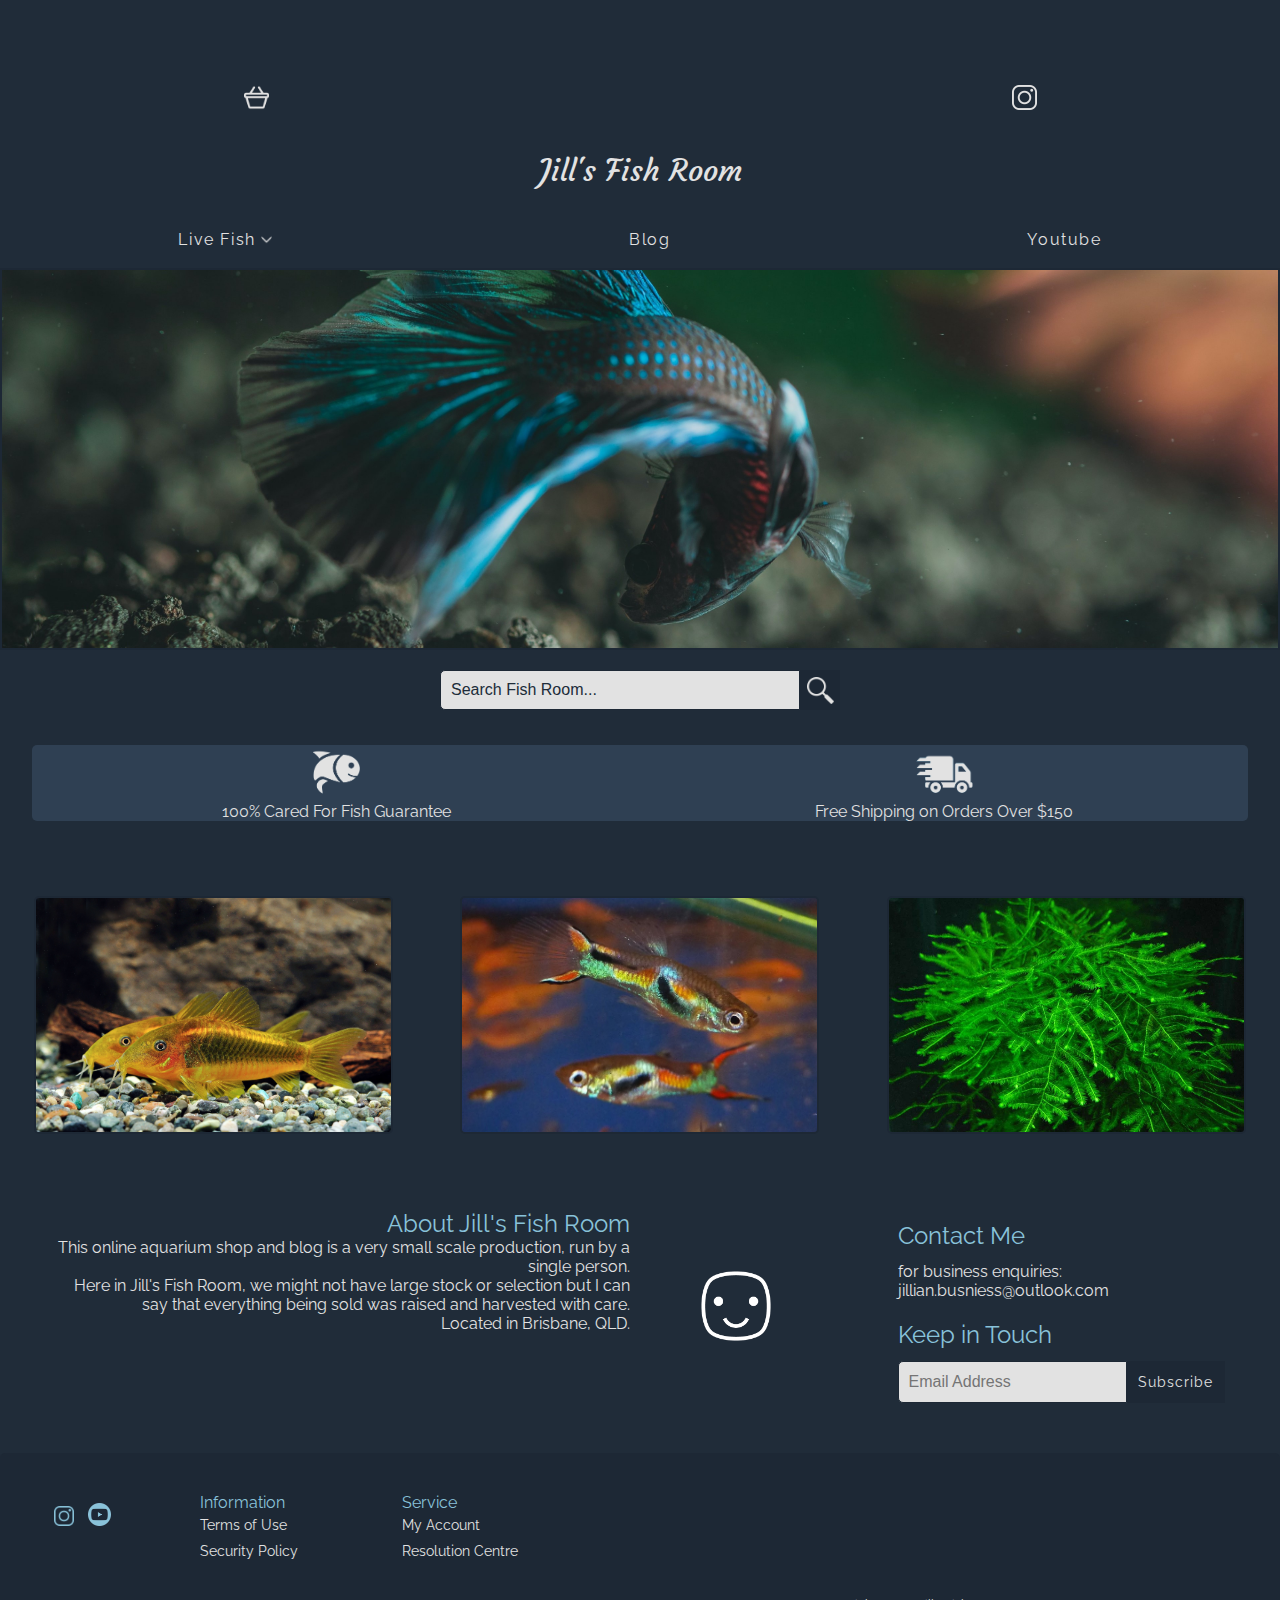
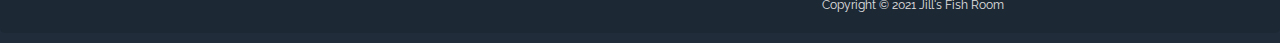
==== index.html @ 65fce7e0 "Website Progression" ====
<!DOCTYPE html>
<html lang="en" dir="ltr">
  <head>
    <meta name="viewport" content="width=device-width, initial-scale=1.0" />
    <meta charset="utf-8" />
    <title>Jill's Fish Room</title>
    <link rel="stylesheet" href="/styles.css" />
    <link rel="preconnect" href="https://fonts.gstatic.com" />
    <link
      href="https://fonts.googleapis.com/css2?family=Montserrat:wght@400;500&family=Raleway:wght@300;400;600;700&family=Courgette&family=Poiret+One&display=swap"
      rel="stylesheet"
    />
  </head>
  <body>
    <section class="main-header">
      <div class="header">
        <div class="header-left-icons">
          <a href="#" target="_blank"><button class="shopping-basket-button" name="shopping cart"></button></a>
        </div>
        <h1>Jill's Fish Room</h1>
        <div class="header-right-icons">
          <a href="https://www.instagram.com/jillsfishroom/" target="_blank"><button class="instagram-button" name="instagram"></button></a>
        </div>
      </div>
      <div class="header-links">
        <ul>
          <li>
            <a href="page2.html" target="_blank">Live Fish&nbsp;<img src="pics/drop-down.png" width="15px"></a>
            <ul>
              <li><a href="#" target="_blank">Upcoming</a></li>
              <li><a href="#" target="_blank">Corydoras</a></li>
              <li><a href="#" target="_blank">Guppies &nbsp;&nbsp;</a></li>
            </ul>
          </li>
          <li><a href="#" target="_blank">Blog</a></li>
          <li><a href="https://www.youtube.com/channel/UCQRUhGqHdQ3G3pvFv-SvrUw" target="_blank">Youtube</a></li>
        </ul>
      </div>
      <div class="background-betta">
        <img src="pics/background-betta1.jpg" width="100%" />
      </div>
      <form action="./" method="GET">
        <div class="search-bar">
          <input
            type="text"
            class="search-input"
            name="search"
            placeholder="Search Fish Room..."
          />
          <button type="submit" class="search-button"></button>
        </div>
      </form>
    </section>
    <section class="section-2">
    <div class="guarantee-grid">
      <figure class="live-guarantee"><img src="pics/live-guarantee.png" <figcaption>100% Cared For Fish Guarantee</figcaption></figure>
      <figure class="free-shipping"><img src="pics/free-shipping.png" <figcaption>Free Shipping on Orders Over $150</figcaption></figure>
    </div>
    <div class="fish-selection">
    <a href="#" target="_blank"><div class="gold-laser">
      <img src="pics/gold-laser-trial.jpg"\>
    </div></a>
    <a href="#" target="_blank"><div class="endler-guppy">
      <img src="pics/endler-guppy-trial.jpg">
    </div></a>
    <a href="#" target="_blank"><div class="java-moss">
      <img src="pics/java-moss-trial.jpg">
    </div></a>

    </section>
    <section class="lower-about-section">
      <div class="about-Jill">
      <div class="about-me-grid">
        <span class="about-me-left"><h2>About Jill's Fish Room
        </h2><p>This online aquarium shop and blog is a very small scale production, run by a single person.</p>
        </p>Here in Jill's Fish Room, we might not have large stock or selection but I can say that everything being 
          sold was raised and harvested with care. </p><p>Located in Brisbane, QLD.</p></span> 
        <img src="pics/smile.png" alt="A smiley face">
        <span class="about-me-right"><h2>Contact Me</h2><p>for business enquiries:<br>jillian.busniess@outlook.com</p><h2>Keep in Touch</h2>
          <form action="./" method="GET">
            <div class="subscribe-bar">
              <input
                type="text"
                class="subscribe-input"
                name="subscribe"
                placeholder="Email Address"
              />
              <button type="submit" class="sub-button">Subscribe</button>
            </div>
          </form></span>
      </div>
    </div>
    </section>
    <footer>
      <div class="footer-grid">
      <div class="footer-right-icons">
        <a href="https://www.instagram.com/jillsfishroom/" target="_blank"><button class="instagram-button" name="instagram"></button></a>
        <a href="https://www.youtube.com/channel/UCQRUhGqHdQ3G3pvFv-SvrUw" target="_blank"><button class="youtube-button" name="instagram"></button></a>
      </div>
        <div class="footer-info">
          <p>Information</p>
          <ul>
            <li><a href="#" target="_blank">Terms of Use</a></li>
            <li><a href="#" target="_blank">Security Policy</a></li>
          </ul>
        </div>
        <div class="footer-service">
          <p>Service</p>
          <ul>
            <li><a href="#" target="_blank">My Account</a></li>
            <li><a href="#" target="_blank">Resolution Centre</a></li>
          </ul>
        </div>
        <div class="footer-copyright">
          <p>Copyright © 2021 Jill's Fish Room</p>
        </div>
      </div>
    </footer>
  </body>
</html>
---- styles.css ----
html {
  box-sizing: border-box;
}

*,
*:before,
*:after {
  box-sizing: border-box;
  margin: 0 auto;
  padding: 0;
}

body {
  background-color: #202c39;
  color: #e2e2e2;
  font-family: "Raleway", sans-serif;
}

body .main-header h1 {
  margin: 4em 0 0 0;
  font-family: "Courgette", sans-serif;
  text-align: center;
  font-weight: 400;
  font-size: 30px;
}

.header {
  margin: auto;
  margin-top: 2em;
  display: grid;
  height: 100%;
  max-height: 150px;
  width: 90%;
  grid-template-columns: 1fr 1fr 1fr;
}

.header-left-icons {
  text-align: left;
  display: grid;
  grid-template-columns: 1fr;
  grid-template-rows: 20%;
}

.header-right-icons {
  text-align: right;
}

/************************************* FUCKING UL's AND LI's *************************************************/

.main-header ul {
  list-style-type: none;
  margin: 3em 0 1.2em 0;
  padding: 0;
  display: flex;
  justify-content: center;
}

.main-header ul li ul {
  border-bottom: 3px solid #1d2835;
  border-top: none;
  background-color: #202c39;
  margin: 0em;
  display: block;
  opacity: 0;
  border-radius: 5px;
  padding: 0.5em 0.2em;
  position: absolute;
  transition: opacity background-color 0.2s ease;
  box-shadow: 0 0 7px #202c39;
}

.main-header ul li:hover ul {
  display: block;
  opacity: 1;
  transition: 0.2s;
}

.main-header ul li a {
  height: 3em;
  text-decoration: none;
  letter-spacing: 0.1em;
  color: #e2e2e2;
  margin: 0.2em;
  padding: 0 3em;
}

.main-header a:hover {
  color: #89c2d9;
}

.main-header ul li ul a:hover {
  background-color: #1d2835;
  color: #ffffff;
  transition: 0.2s;
}

.main-header ul li ul a {
  padding: 10px 2.5em;
}

.main-header ul li ul li {
  padding-top: 10px;
  line-height: 30px;
}

.header-links a img {
  width: 11px;
}

/********************************************** BUTTONS *******************************************************/

.header button {
  margin: 4em 0.5em;
  padding: 0;
  width: 25px;
  height: 25px;
  background-size: contain;
  background-repeat: no-repeat;
  border: none;
  background-color: #202c39;
  transition: transform 0.1s;
  outline: none;
}

.shopping-basket-button {
  background-image: url(pics/shopping-basket.png);
}

.shopping-basket-button:hover {
  background-image: url(pics/shopping-basket-hover.png);
  transform: scale(1.1);
}

.main-header .instagram-button {
  background-image: url(../pics/instagram-icon.png);
}

.main-header .instagram-button:hover {
  background-image: url(pics/instagram-icon-hover.png);
  transform: scale(1.1);
}

.background-betta {
  background-size: cover;
}

.background-betta img {
  border: 2px solid #1d2835;
}

.search-bar {
  margin: 1em auto;
  width: 100%;
  max-width: 400px;
  display: flex;
}

.search-input {
  margin: 0;
  flex-grow: 1;
  padding: 10px;
  outline: none;
  border: 1px solid #1d2835;
  background-color: #e2e2e2;
  border-radius: 5px 0 0 5px;
  font-size: 16px;
  transition: background-color 0.25s, box-shadow 0.25s;
}

.search-input:focus {
  background-color: white;
  box-shadow: 0 0 2px #202c39;
}

.search-input::placeholder {
  color: #202c39;
}

.main-header form button {
  background-color: #1d2835;
  background-size: 2em;
  background-position: center;
  background-repeat: no-repeat;
  width: 3em;
  height: 3em;
  border: none;
  outline: none;
  transition: background-color 0.2s ease;
}

.search-button {
  background-image: url(pics/mag-glass.png);
}

.search-button:hover {
  background-image: url(pics/mag-glass-hover.png);
  background-color: #19232e;
  transition: 0.5s;
}

/**************************************** SEARCH AND FIND FISH SECTION *****************************************/

.guarantee-grid {
  margin: 35px auto 45px auto;
  display: grid;
  grid-template-columns: 1fr 1fr;
  text-align: center;
  background-color: #2f4053;
  color: #e2e2e2;
  width: 95%;
  border-radius: 5px;
  font-size: 13;
}

.guarantee-grid img {
  display: block;
  margin: 0 auto;
  padding-bottom: 2px;
}

.live-guarantee img {
  width: 55px;
}

.free-shipping img {
  width: 57px;
}

.fish-selection {
  display: grid;
  grid-template-columns: 1fr 1fr 1fr;
}

.gold-laser,
.endler-guppy,
.java-moss {
  width: 359px;
  height: 238px;
  position: relative;
  margin: 30px auto;
  color: #e2e2e2;
}

.gold-laser img,
.endler-guppy img,
.java-moss img {
  width: 100%;
  height: 100%;
  border-radius: 5px;
  border: 2px solid #1d2835;
}

.gold-laser::after,
.endler-guppy::after,
.java-moss::after {
  content: "";
  background: black;
  width: 100%;
  height: 100%;
  position: absolute;
  top: 0;
  left: 0;
  opacity: 0;
  transition: opacity 0.5s ease;
}

.gold-laser:hover::after,
.endler-guppy:hover::after,
.java-moss:hover::after {
  opacity: 0.5;
  color: #e2e2e2;
}

.gold-laser::after {
  content: "Corydoras";
  padding-top: 30px;
  font-size: 2em;
  text-align: center;
}

.endler-guppy::after {
  content: "Guppies";
  padding-top: 100px;
  font-size: 2em;
  text-align: center;
}

.java-moss::after {
  content: "Plants";
  padding-top: 170px;
  font-size: 2em;
  text-align: center;
}

.section-2 p {
  margin: 0 auto;
  text-align: center;
  width: 100%;
  max-width: 850px;
  line-height: 1.5em;
  padding-top: 20px;
}

/***************************************** About Me ***********************************************/

.lower-about-section {
  margin-top: 45px;
}

.about-Jill h2 {
  font-weight: 400;
  color: #89c2d9;
}

.about-me-grid img {
  width: 70px;
  margin: 0 auto;
  margin-top: auto;
  margin-bottom: auto;
}

.about-me-grid {
  margin-bottom: 50px;
  width: 100%;
  display: grid;
  grid-template-columns: 50% 15% 35%;
}

.about-me-grid span {
  display: block;
  margin: none;
}

.about-me-left {
  padding-right: 10px;
  padding-left: 55px;
  text-align: right;
}

.about-me-left h2 {
  text-align: right;
}

.about-me-right {
  padding-left: 10px;
  text-align: left;
}

.about-me-right p {
  margin: 10px 0 20px 0;
}

.about-me-right h2 {
  margin: 12px 0;
  text-align: left;
}

.lower-about-section form button {
  background-color: #1d2835;
  background-size: 2em;
  background-position: center;
  background-repeat: no-repeat;
  width: 7em;
  height: 3em;
  border: none;
  outline: none;
  transition: background-color 0.2s ease;
  font-family: "Raleway", sans-serif;
  font-weight: 400;
  color: #e2e2e2;
  letter-spacing: 1px;
  font-size: 14px;
}

.lower-about-section form button:hover {
  color: #f7f7f7;
  background-color: #19232e;
  transition: 0.2s;
}

.subscribe-bar {
  width: 100%;
  max-width: 350px;
  display: flex;
}

.subscribe-input {
  margin: 0;
  flex-grow: 1;
  padding: 10px;
  outline: none;
  border: 1px solid #1d2835;
  background-color: #e2e2e2;
  border-radius: 5px 0 0 5px;
  font-size: 16px;
  transition: background-color 0.25s, box-shadow 0.25s;
}

.subscribe-input:focus {
  background-color: white;
  box-shadow: 0 0 2px #202c39;
}

/*****
*************************************** FOOTER THTUFF ******************************************/

footer {
  background-color: #1d2835;
  border-radius: 5px;
  height: 180px;
  margin-bottom: 10px;
}

footer button {
  margin: 10px 5px;
  padding: 0;
  background-size: contain;
  background-repeat: no-repeat;
  border: none;
  background-color: #1d2835;
  outline: none;
  transition: background-color 0.2s ease;
}

footer .instagram-button {
  width: 20px;
  height: 20px;
  background-image: url(pics/footer-instagram.png);
}

footer .instagram-button:hover {
  background-image: url(pics/footer-instagram-hover.png);
  transition: 0.2s;
}

footer .youtube-button {
  width: 23px;
  height: 23px;
  background-image: url(pics/footer-youtube.png);
}

footer .youtube-button:hover {
  background-image: url(pics/footer-youtube-hover.png);
  transition: 0.2s;
}

.footer-grid {
  padding: 40px 20px 0 20px;
  display: grid;
  grid-template-columns: 10% 17% 17% 56%;
}

.footer-info p,
.footer-service p {
  color: #89c2d9;
  text-align: left;
}

.footer-grid li {
  text-align: left;
  list-style-type: none;
  padding: 5px 0;
  font-size: 14px;
}

.footer-grid ul {
  padding: 0;
}

.footer-grid a {
  color: #e2e2e2;
  text-decoration: none;
}

.footer-grid a:hover {
  color: #89c2d9;
}

.footer-copyright {
  font-size: 12px;
  padding-top: 105px;
  text-align: right;
}

/************************************* PAGE 2 THTUFF ****************************************************/

body .all-live-fish {
  margin-top: 100px;
}

body .all-live-fish-flex {
  margin: 0;
}

body .all-live-fish-flex {
  max-width: 1200px;
  width: 100%;
  background-color: #1d2835;
  padding: 30px 70px;
  display: flex;
  justify-content: space-between;
}

body .all-live-fish-flex h2 {
  color: #e2e2e2;
  padding-top: 5px;
  margin: 0;
  font-family: "Raleway", sans-serif;
  font-weight: 400;
}

body .all-live-fish-flex select {
  max-width: 180px;
  width: 100%;
  height: 40px;
  letter-spacing: 1px;
  font-size: 16px;
  text-align: center;
  padding: 7px 0;
  background-color: #e2e2e2;
  color: #19232e;
  font-family: "Raleway", sans-serif;
  border-top: 1px solid #19232e;
  border-bottom: 1px solid #19232e;
  border-left: none;
  border-right: none;
}

body .all-live-fish-flex select:focus {
  outline: none;
}

body .all-live-fish img {
  width: 300px;
  border-radius: 5px;
  border: 2px solid #1d2835;
}

.live-products {
  display: grid;
  grid-template-columns: 1fr 1fr 1fr;
  text-align: center;
  margin-top: 40px;
}

.live-products h4 {
  font-family: "Raleway", sans-serif;
  margin: 10px 0;
  color: #89c2d9;
  font-weight: 300;
}

.live-products p {
  margin: 10px 0;
}

.live-products a {
  color: #e2e2e2;
  text-decoration: none;
  transition: background-color 0.2s ease;
}

.live-products a h4:hover {
  color: #9bdffb;
  transition: 0.2s;
}

.guarantee-page2 {
  margin-bottom: 10px;
}

.all-live-fish .live-guarantee img {
  border: none;
  width: 55px;
}

.all-live-fish .free-shipping img {
  border: none;
  width: 57px;
}

.live-plants {
  margin-bottom: 100px;
}

.live-fish {
  margin-bottom: 25px;
}
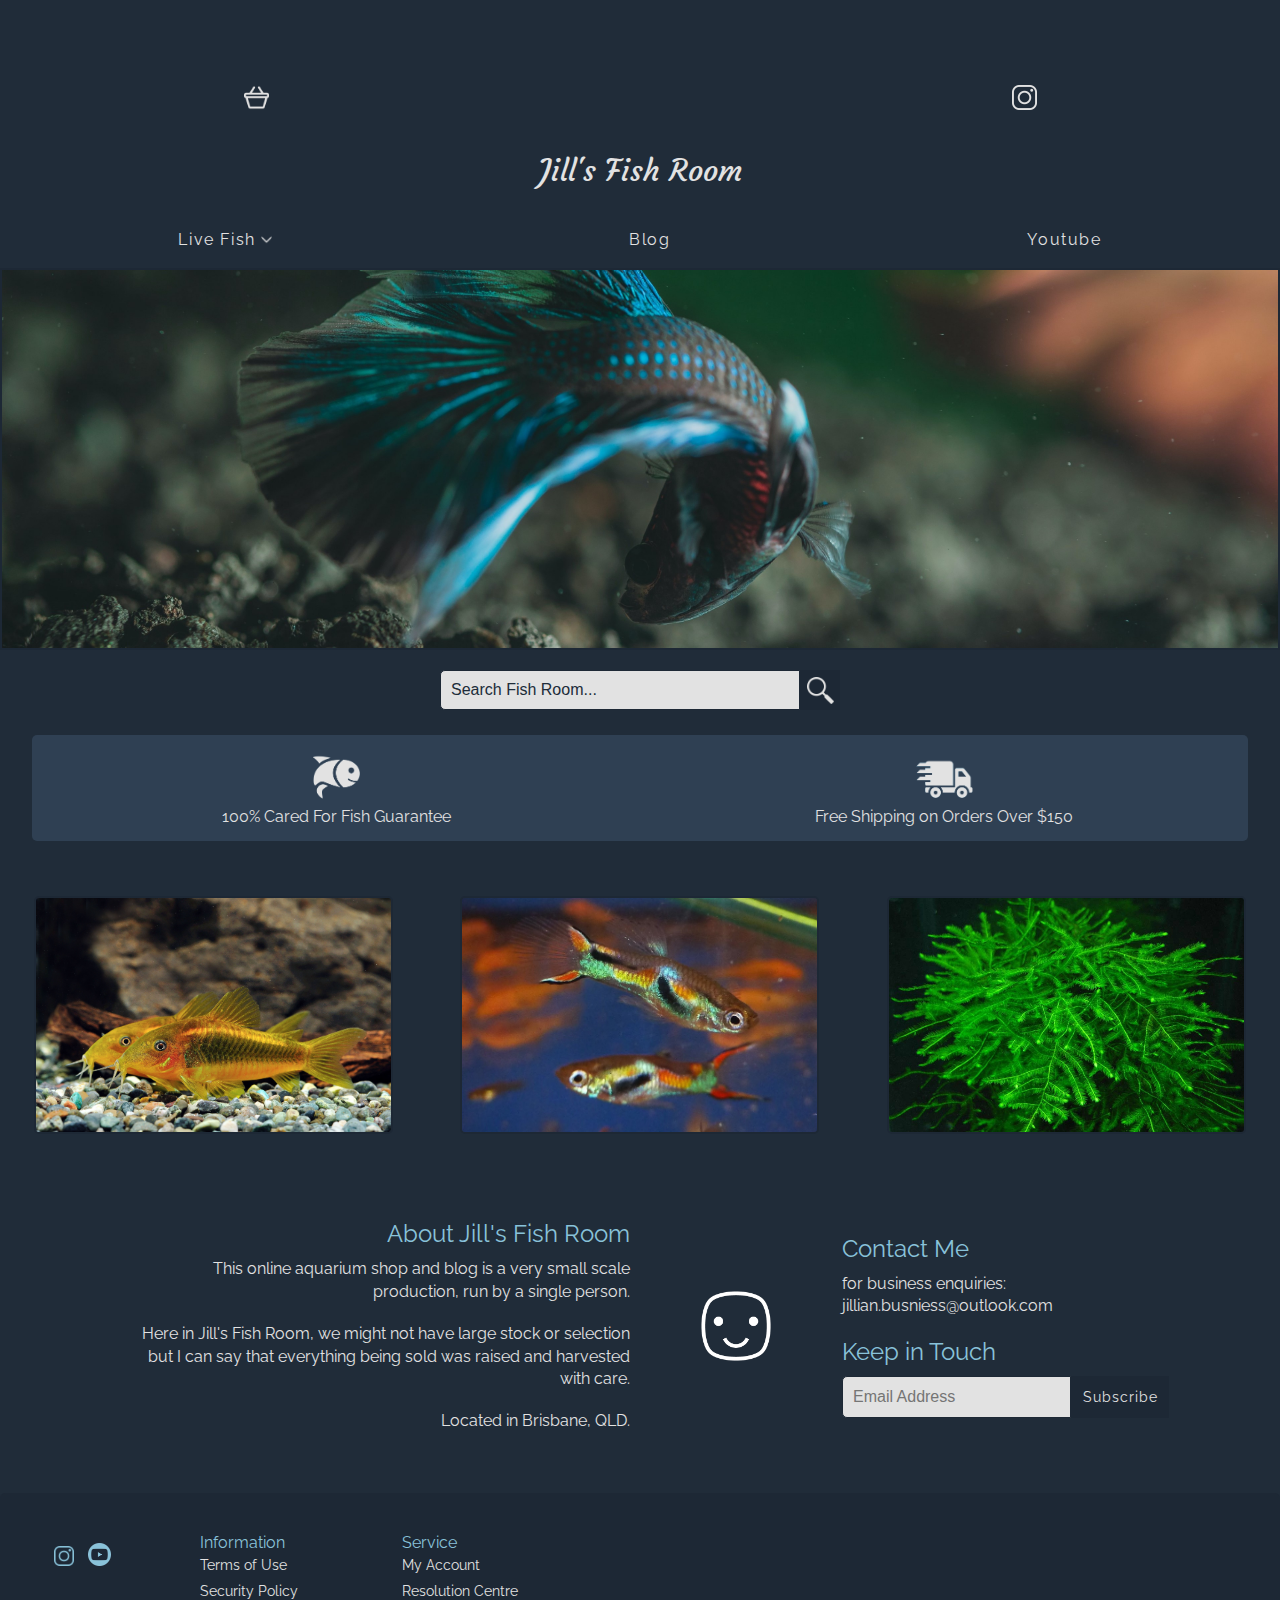
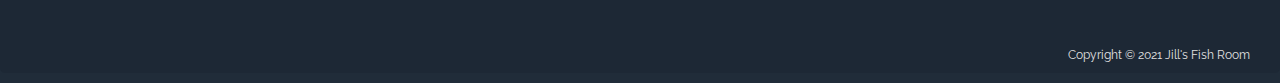
==== commit d2602adb: "fixed one of my <p>" ====
--- a/index.html
+++ b/index.html
@@ -73,7 +73,7 @@
       <div class="about-me-grid">
         <span class="about-me-left"><h2>About Jill's Fish Room
         </h2><p>This online aquarium shop and blog is a very small scale production, run by a single person.</p>
-        </p>Here in Jill's Fish Room, we might not have large stock or selection but I can say that everything being 
+        <p>Here in Jill's Fish Room, we might not have large stock or selection but I can say that everything being 
           sold was raised and harvested with care. </p><p>Located in Brisbane, QLD.</p></span> 
         <img src="pics/smile.png" alt="A smiley face">
         <span class="about-me-right"><h2>Contact Me</h2><p>for business enquiries:<br>jillian.busniess@outlook.com</p><h2>Keep in Touch</h2>
--- a/styles.css
+++ b/styles.css
@@ -201,7 +201,8 @@
 /**************************************** SEARCH AND FIND FISH SECTION *****************************************/
 
 .guarantee-grid {
-  margin: 35px auto 45px auto;
+  padding: 15px 0;
+  margin: 25px auto;
   display: grid;
   grid-template-columns: 1fr 1fr;
   text-align: center;
@@ -331,10 +332,24 @@
   margin: none;
 }
 
+.about-me-grid p {
+  line-height: 140%;
+  margin: 10px 0 20px 0;
+}
+
+.about-me-left p:last-of-type {
+  margin: 0;
+}
+
 .about-me-left {
+  padding: 10px 10px;
   padding-right: 10px;
-  padding-left: 55px;
   text-align: right;
+  margin: auto 0 auto auto;
+}
+
+.about-me-left p {
+  width: 500px;
 }
 
 .about-me-left h2 {
@@ -344,14 +359,10 @@
 .about-me-right {
   padding-left: 10px;
   text-align: left;
-}
-
-.about-me-right p {
-  margin: 10px 0 20px 0;
+  margin: auto auto auto 0;
 }
 
 .about-me-right h2 {
-  margin: 12px 0;
   text-align: left;
 }
 
@@ -379,6 +390,7 @@
 }
 
 .subscribe-bar {
+  padding-top: 10px;
   width: 100%;
   max-width: 350px;
   display: flex;
@@ -477,22 +489,22 @@
 }
 
 .footer-copyright {
+  margin: 10px;
   font-size: 12px;
   padding-top: 105px;
   text-align: right;
 }
 
+/********************************************************************************************************/
 /************************************* PAGE 2 THTUFF ****************************************************/
+/********************************************************************************************************/
 
 body .all-live-fish {
   margin-top: 100px;
 }
 
 body .all-live-fish-flex {
-  margin: 0;
-}
-
-body .all-live-fish-flex {
+  margin: 0 auto;
   max-width: 1200px;
   width: 100%;
   background-color: #1d2835;
@@ -510,6 +522,7 @@
 }
 
 body .all-live-fish-flex select {
+  margin: 0;
   max-width: 180px;
   width: 100%;
   height: 40px;
@@ -530,13 +543,18 @@
   outline: none;
 }
 
+/********************************************** Fish For Sale & Plants For Sale **************************************/
+
 body .all-live-fish img {
   width: 300px;
   border-radius: 5px;
   border: 2px solid #1d2835;
+  position: relative;
 }
 
 .live-products {
+  max-width: 1300px;
+  width: 100%;
   display: grid;
   grid-template-columns: 1fr 1fr 1fr;
   text-align: center;
@@ -552,6 +570,7 @@
 
 .live-products p {
   margin: 10px 0;
+  padding-bottom: 15px;
 }
 
 .live-products a {
@@ -565,24 +584,115 @@
   transition: 0.2s;
 }
 
+.live-plants {
+  margin-bottom: 100px;
+}
+
+.live-fish {
+  margin-bottom: 25px;
+}
+
+.sale-column i{
+  width: 15px;
+}
+
+
+/******************************************* Second Guarantee Grid ************************************/
+
 .guarantee-page2 {
   margin-bottom: 10px;
 }
 
-.all-live-fish .live-guarantee img {
+.all-live-fish .live-guarantee img,
+.all-live-fish .free-shipping img {
   border: none;
   width: 55px;
 }
 
-.all-live-fish .free-shipping img {
+/*************************************************************************************************************/
+/************************************************ PAGE 3 THTUFF**********************************************/
+/*************************************************************************************************************/
+
+.main-header3 {
+  margin-bottom: 200px;
+}
+
+
+/************************* Product Showcase **********************/
+
+
+.fish-showcase-grid {
+  margin-bottom: 100px;
+  display: grid;
+  grid-template-columns: 1fr 1fr;
+  max-width: 1300px;
+  width: 100%;
+}
+
+.fish-showcase-grid img {
+  margin: 0 0 0 auto;
+  width: 550px;
+}
+
+.fish-showcase-text {
+  font-family: "Raleway", sans-serif;
+  margin: 20px 50px;
+  text-align: left;
+  line-height: 140%;
+}
+
+.fish-showcase-text h2 {
+  color: #89c2d9;
+  font-weight: 400;
+  margin: 10px 0;
+}
+
+.price{
+  font-size: 20px;
+}
+
+/********* Quantity Input ************/
+
+.quantity-input{
+  padding: 50px 0;
+  display: grid;
+  grid-template-columns: 25%;
+}
+
+.quantity-input label{
+  padding-bottom: 5px;
+}
+
+.input-bar{
+  padding: 10px;
+  height: 40px;
+  width: 100%;
+  border-radius: 2px;
+  border-style: none;
+}
+
+.input-bar:focus{
+  outline: none;
+}
+
+/********* Add to Cart Button ************/
+
+
+.add-to-cart-button{
+  margin-bottom: 30px;
+  font-family: "Raleway", sans-serif;
+  font-size: 17px;
+  width: 100%;
+  height: 60px;
+  background-color: #1d2835;
   border: none;
-  width: 57px;
-}
-
-.live-plants {
-  margin-bottom: 100px;
-}
-
-.live-fish {
-  margin-bottom: 25px;
-}
+  border-radius: 2px;
+  color: #e2e2e2;
+  transition: background-color 0.2s ease;
+}
+
+.add-to-cart-button:hover {
+  color: #f7f7f7;
+  background-color: #19232e;
+  transition: 0.2s;
+}
